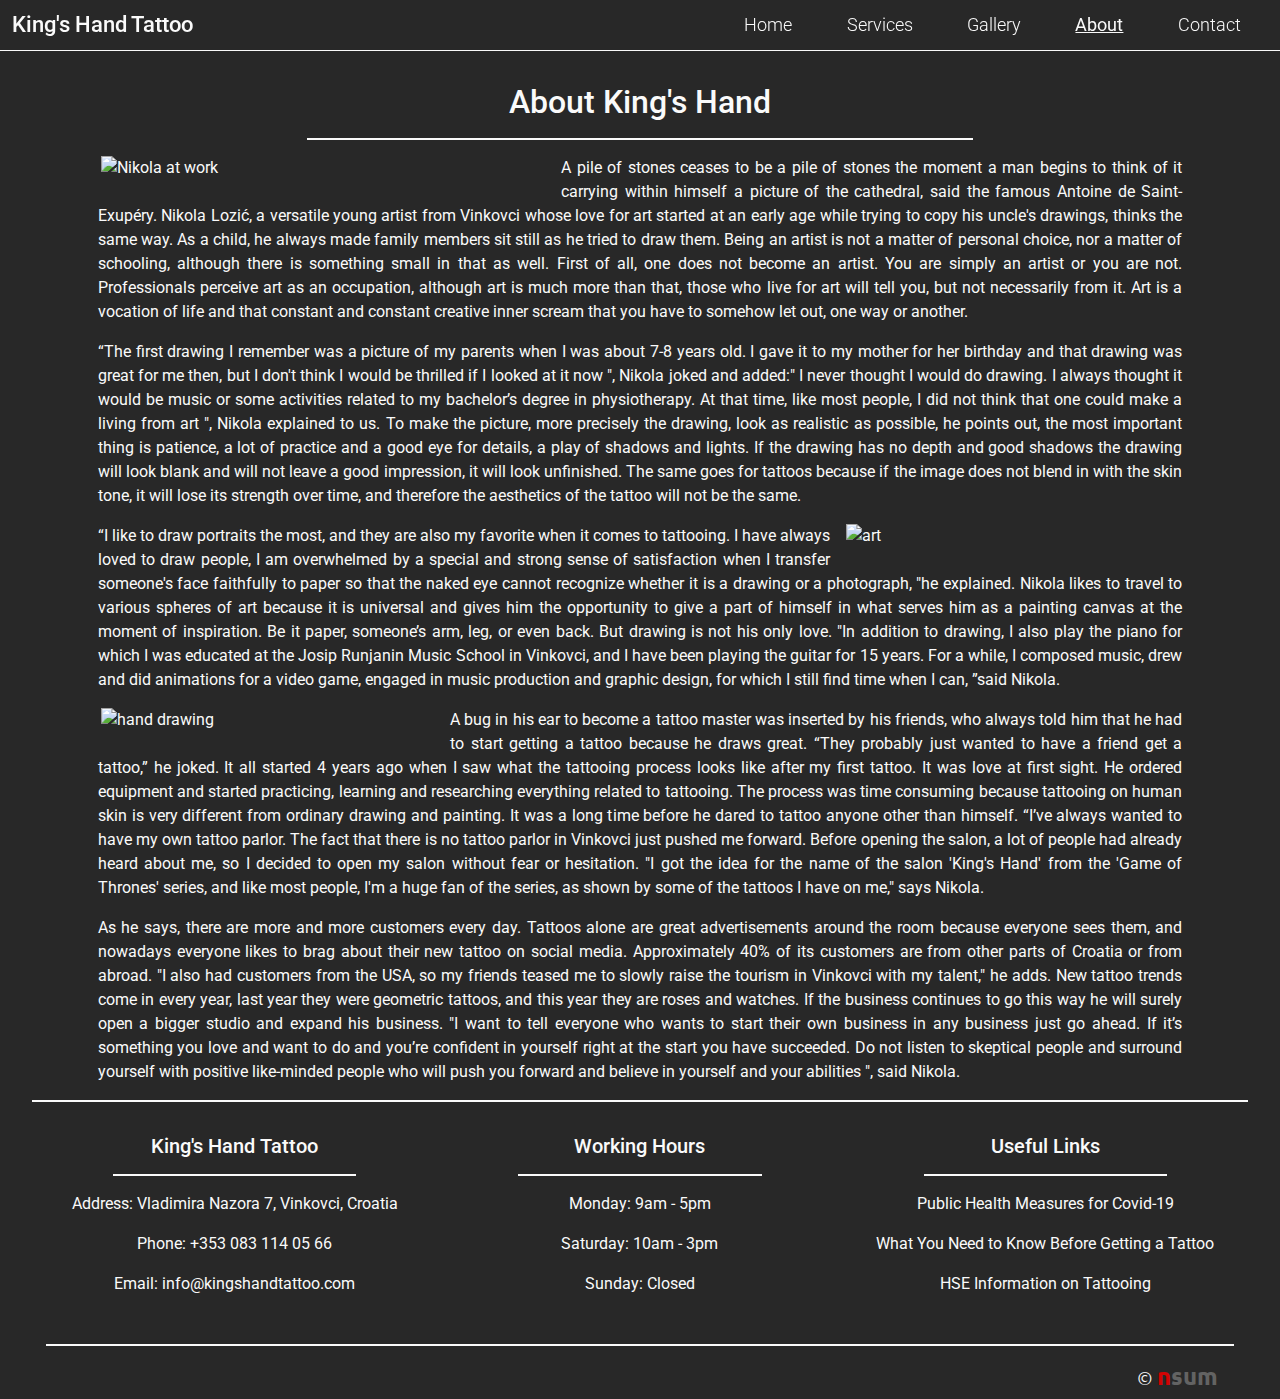
==== about.html @ 8a441d97 "Add footer and style gallery.html and about.html" ====
<!DOCTYPE html>
<html lang="en-US">
<head>
    <meta charset="UTF-8">
    <meta name="viewport" content="width=device-width, initial-scale=1.0">
    <link rel="stylesheet" href="https://use.fontawesome.com/releases/v5.15.1/css/all.css" integrity="sha384-vp86vTRFVJgpjF9jiIGPEEqYqlDwgyBgEF109VFjmqGmIY/Y4HV4d3Gp2irVfcrp" crossorigin="anonymous">
    <link rel="stylesheet" href="https://stackpath.bootstrapcdn.com/bootstrap/4.5.2/css/bootstrap.min.css" integrity="sha384-JcKb8q3iqJ61gNV9KGb8thSsNjpSL0n8PARn9HuZOnIxN0hoP+VmmDGMN5t9UJ0Z" crossorigin="anonymous">
    <script src="https://code.jquery.com/jquery-3.5.1.slim.min.js" integrity="sha384-DfXdz2htPH0lsSSs5nCTpuj/zy4C+OGpamoFVy38MVBnE+IbbVYUew+OrCXaRkfj" crossorigin="anonymous"></script>
    <script src="https://cdn.jsdelivr.net/npm/popper.js@1.16.1/dist/umd/popper.min.js" integrity="sha384-9/reFTGAW83EW2RDu2S0VKaIzap3H66lZH81PoYlFhbGU+6BZp6G7niu735Sk7lN" crossorigin="anonymous"></script>
    <script src="https://stackpath.bootstrapcdn.com/bootstrap/4.5.2/js/bootstrap.min.js" integrity="sha384-B4gt1jrGC7Jh4AgTPSdUtOBvfO8shuf57BaghqFfPlYxofvL8/KUEfYiJOMMV+rV" crossorigin="anonymous"></script>
    <link rel="stylesheet" href="assets/css/style.css" type="text/css">
    <title>King's Hand Tattoo Salon</title>
</head>
<body>
    <nav class="navbar navbar-expand-md navbar-dark bg-dark sticky-top">
        <a href="index.html" class="navbar-brand">King's Hand Tattoo</a>
        <button class="navbar-toggler ml-auto" type="button" data-toggle="collapse" data-target="#navdrop">
            <span class="navbar-toggler-icon"></span>
        </button>
        <div class="collapse navbar-collapse" id="navdrop">
            <ul class="navbar-nav ml-auto">
                <li class="nav-item">
                    <a href="index.html" class="nav-link">Home</a>
                </li>
                <li class="nav-item">
                    <a href="#" class="nav-link">Services</a>
                </li>
                <li class="nav-item">
                    <a href="gallery.html" class="nav-link">Gallery</a>
                </li>
                <li class="nav-item active">
                    <a href="about.html" class="nav-link">About</a>
                </li>
                <li class="nav-item">
                    <a href="#" class="nav-link">Contact</a>
                </li>
            </ul>
        </div>
    </nav>
    <!--Article-->
    <div class="container container-grey">
        <h2 class="headings text-center">About King's Hand</h2>
        <hr class="hr-short">
        <article>
                <img src="assets/images/img-article.jpg" class="img-fluid float-left" width="40%" alt="Nikola at work">
                <p>A pile of stones ceases to be a pile of stones the moment a man begins to think of it carrying within himself a picture of the cathedral, said the famous Antoine de Saint-Exupéry. 
                Nikola Lozić, a versatile young artist from Vinkovci whose love for art started at an early age while trying to copy his uncle's drawings, thinks the same way. 
                As a child, he always made family members sit still as he tried to draw them. Being an artist is not a matter of personal choice, nor a matter of schooling, although there is something small in that as well. 
                First of all, one does not become an artist. You are simply an artist or you are not. Professionals perceive art as an occupation, although art is much more than that, those who live for art will tell you, but not necessarily from it. 
                Art is a vocation of life and that constant and constant creative inner scream that you have to somehow let out, one way or another.</p>
                <p>“The first drawing I remember was a picture of my parents when I was about 7-8 years old. 
                I gave it to my mother for her birthday and that drawing was great for me then, but I don't think I would be thrilled if I looked at it now ", Nikola joked and added:" I never thought I would do drawing. 
                I always thought it would be music or some activities related to my bachelor’s degree in physiotherapy. At that time, like most people, I did not think that one could make a living from art ", Nikola explained to us. 
                To make the picture, more precisely the drawing, look as realistic as possible, he points out, the most important thing is patience, a lot of practice and a good eye for details, a play of shadows and lights. 
                If the drawing has no depth and good shadows the drawing will look blank and will not leave a good impression, it will look unfinished. 
                The same goes for tattoos because if the image does not blend in with the skin tone, it will lose its strength over time, and therefore the aesthetics of the tattoo will not be the same.</p>
                <img src="assets/images/art.jpg" class="img-fluid float-right" width="30%" alt="art">
                <p>“I like to draw portraits the most, and they are also my favorite when it comes to tattooing. I have always loved to draw people, I am overwhelmed by a special and strong sense of satisfaction when I transfer someone's face faithfully to paper so that the naked eye cannot recognize whether it is a drawing or a photograph, "he explained.
                Nikola likes to travel to various spheres of art because it is universal and gives him the opportunity to give a part of himself in what serves him as a painting canvas at the moment of inspiration. Be it paper, someone’s arm, leg, or even back. But drawing is not his only love.
                "In addition to drawing, I also play the piano for which I was educated at the Josip Runjanin Music School in Vinkovci, and I have been playing the guitar for 15 years. For a while, I composed music, drew and did animations for a video game, engaged in music production and graphic design, for which I still find time when I can, ”said Nikola.</p>
                <img src="assets/images/jason.jpg" class="img-fluid float-left" width="30%" alt="hand drawing">
                <p>A bug in his ear to become a tattoo master was inserted by his friends, who always told him that he had to start getting a tattoo because he draws great. “They probably just wanted to have a friend get a tattoo,” he joked.
                It all started 4 years ago when I saw what the tattooing process looks like after my first tattoo. It was love at first sight. He ordered equipment and started practicing, learning and researching everything related to tattooing. The process was time consuming because tattooing on human skin is very different from ordinary drawing and painting. It was a long time before he dared to tattoo anyone other than himself.
                “I’ve always wanted to have my own tattoo parlor. The fact that there is no tattoo parlor in Vinkovci just pushed me forward. Before opening the salon, a lot of people had already heard about me, so I decided to open my salon without fear or hesitation. "I got the idea for the name of the salon 'King's Hand' from the 'Game of Thrones' series, and like most people, I'm a huge fan of the series, as shown by some of the tattoos I have on me," says Nikola.</p>
                <p>As he says, there are more and more customers every day. Tattoos alone are great advertisements around the room because everyone sees them, and nowadays everyone likes to brag about their new tattoo on social media. Approximately 40% of its customers are from other parts of Croatia or from abroad. "I also had customers from the USA, so my friends teased me to slowly raise the tourism in Vinkovci with my talent," he adds.
                New tattoo trends come in every year, last year they were geometric tattoos, and this year they are roses and watches. If the business continues to go this way he will surely open a bigger studio and expand his business.
                "I want to tell everyone who wants to start their own business in any business just go ahead. If it’s something you love and want to do and you’re confident in yourself right at the start you have succeeded. Do not listen to skeptical people and surround yourself with positive like-minded people who will push you forward and believe in yourself and your abilities ", said Nikola.
                </p>
        </article>
    </div>
    <!--Footer-->
    <footer>
        <hr class="hr-divider">
        <div class="container-fluid container-grey">
            <div class="row no-gutters">
                <div class="col-md-4 text-center">
                    <h5>King's Hand Tattoo</h5>
                    <hr class="hr-short">
                    <p><i class="fas fa-map-marker-alt"></i>  Address: Vladimira Nazora 7, Vinkovci, Croatia</p>
                    <p><i class="fas fa-phone-alt"></i>  Phone: +353 083 114 05 66</p>
                    <p><i class="fas fa-envelope"></i>  Email: info@kingshandtattoo.com</p>
                </div>
                <div class="col-md-4 text-center">
                    <h5>Working Hours</h5>
                    <hr class="hr-short">
                    <p>Monday: 9am - 5pm</p>
                    <p>Saturday: 10am - 3pm</p>
                    <p>Sunday: Closed</p>
                </div>
                <div class="col-md-4 text-center links">
                    <h5>Useful Links</h5>
                    <hr class="hr-short">
                    <p><a href="https://www.citizensinformation.ie/en/health/covid19/public_health_measures_for_covid19.html" target="_blank">Public Health Measures for Covid-19</a></p>
                    <p><a href="https://www.healthline.com/health/getting-a-tattoo-guide-what-to-expect" target="_blank">What You Need to Know Before Getting a Tattoo</a></p>
                    <p><a href="https://www.hse.ie/eng/services/list/1/environ/tattooing-and-body-piercing.html" target="_blank">HSE Information on Tattooing</a></p>
                </div>
            </div>
            <div class="col-12 text-center">
                <hr class="hr-divider">
                <div class="col-12">
                    <a href="https://www.facebook.com/" target="_blank"><i class="fab fa-facebook-f social-footer"></i></a>
                    <a href="https://www.youtube.com/" target="_blank"><i class="fab fa-youtube social-footer"></i></a>
                    <a href="https://twitter.com/?lang=en" target="_blank"><i class="fab fa-twitter social-footer"></i></a>
                    <a href="https://www.instagram.com/kings_hand_tattoo/?hl=en" target="_blank"><i class="fab fa-instagram social-footer"></i></a>
                    <h4 class="float-right" id="nsum" style="font-weight:700; font-family:Ubuntu"><span style="font-weight:100; font-size:80%">&copy; </span><span style="color:#d30303">n</span><span style="color:#636363;">sum</span></h4>
                </div>
            </div>
        </div>
    </footer>
    <!--/Footer-->
</body>
</html>
---- assets/css/style.css ----
@import url('https://fonts.googleapis.com/css2?family=Roboto:wght@100;300;400;500;700&family=Ubuntu:wght@300;400;500;700&display=swap');
/* General Rules */
body {
    height: 100%;
    width: 100%;
    font-family: "Roboto", sans-serif;
    color: #fafafa;
    background-color: #282828;
}
.container-fluid {
    padding: 0;
}
hr.hr-divider {
    border-top: 2px solid #fafafa;
    width: 95%;
    margin-top: 1rem;
    margin-bottom: 1rem;
}
.row {
    padding: 2rem;
}
/*-----------------Colors-------------*/
.navbar-brand,.nav-link {
    color: inherit !important;
}
.container-grey {
    background-color: inherit;
    color: #fafafa;
}
.navbar-dark {
    background-color: rgba(40, 40, 40, 0.9) !important;
}
/*-----------------Navigation-------------*/
.navbar {
    padding: 4px 12px 4px 12px;
}
.navbar {
    border-bottom: 1px solid #fafafa;
}
.navbar-brand {
    padding: 0;
    font-size: 1.4rem;
    font-weight: 500;
}
.nav-item {
    padding: 0 1.2rem;
    font-size: 1.1rem;
    font-weight: 300;
}
.nav-item a:hover {
    text-decoration: underline;
    color: inherit !important;
}
.active a {
    font-weight: 400;
    text-decoration: underline;
}
/*-----------------Hero Image-------------*/
/*Inspiration for hero image zoom effect was Code Institute's "Love Running" walkthrough project,
and altered accordingly to fit this project*/
#hero-image-outer {
    width: 100%;
    height: 450px;
    overflow: hidden;
    position: relative;
}
#hero-image {
    height: 450px;
    width: 100%;
    background: url("/assets/images/hero-image.png") no-repeat center center;
    animation-name: hero-zoom;
    animation-duration: 4.5s;
    animation-fill-mode: forwards;
}
@keyframes hero-zoom {
    from    {
        transform: scale(1.3);
    }
    to  {
        transform: scale(1.1);
    }
}
#hero-social i{
    color: #e1306c;
    font-size: 1.6rem;
    top: 20px;
    right: 20px;
    position: absolute;
}
#hero-buttons {
    right: 50%;
    transform: translateX(50%);
    bottom: 10%;
    position: absolute;
}
#hero-buttons .btn {
    margin: 0.5rem 2rem;
    padding: 0.2rem 1.4rem;
}
/*-----------------Alert Section-------------*/
.alert-container .row {
    margin: 0;
}
.alert-container {
    width: 95%;
}
.alert-btn a {
    position: relative;
    float: right;
}
.alert {
    margin-bottom: 0;
    background-color: #fafafa !important;
}
/*-----------------Image Slider-------------*/
.headings {
    padding-top: 2rem;
    padding-bottom: 0;
}
.carousel-inner .row {
    max-width: 80%;
    margin-left: auto;
    margin-right: auto;
}
.carousel-item .col-md-4 {
    padding: 0 2rem;
}
/*-----------------Article-------------*/
.article-row p {
    padding-right: 1rem;
}
/*-----------------Social-------------*/
.social-icons {
    font-size: 3rem;
}
.social-icons i {
    color: #fafafa;
}
.fa-facebook-f:hover {
    color: #3b5998;
}
.fa-youtube:hover {
    color: #c4302b;
}
.fa-twitter:hover {
    color: #00acee;
}
.fa-instagram:hover {
    color: #e1306c;
}
/* Footer */
.hr-short {
    border-top: 2px solid #fafafa;
    width: 60%;
    margin-top: 1rem;
    margin-bottom: 1rem;
}
#nsum {
    padding-right: 2rem;
}
.links a {
    color: #fafafa;
}
.links a:hover {
    color: #fa991a;
    text-decoration: none;
}
.social-footer {
    text-align: justify;
    padding-left: 4rem;
    padding-right: 4rem;
    font-size: 1.4rem;
}
.social-footer:hover {
    color: #fafafa;
}
.fa-facebook-f {
    color: #3b5998;
}
.fa-youtube {
    color: #c4302b;
}
.fa-twitter {
    color: #00acee;
}
.fa-instagram {
    color: #e1306c;
}
footer .row {
    padding: 1rem 2rem;
}
/*Gallery*/
.video-container {
    padding-bottom: 3rem;
    padding-top: 1rem;
}
/*About*/
article img {
    margin: 0 1rem 1rem 1rem;
}
article p {
    text-align: justify;
    padding-left: 0.8rem;
    padding-right: 0.8rem;
}
/* Media Queries */
/*Extra small (xs) devices (portrait phones, less than 576px)*/
@media (max-width: 575px) {
    #hero-buttons .btn {
        margin: 0.5rem 2rem;
    }
    #hero-social {
        display: none;
    }
    .alert-container {
    width: 100%;
    }
    .social-row {
        padding: 0;
    }
    .review-slide {
        display: none;
    }
}
/*Small (sm) devices (landscape phones, 576px and up)*/
@media (max-width: 767px) {
    #hero-buttons .btn {
        margin: 0.5rem 1rem;
    }
    .social-icons {
    font-size: 2rem;
    padding: 0.3rem 1rem;
    }
    .article-row img {
        padding-top: 1rem;
    }
}
/*Medium (md) devices (tablets, 768px and up)*/
@media (max-width: 991px) {

}
/*Large (lg) devices (desktops, 992px and up)*/
@media (max-width: 1199px) {

}
/*Extra (xl) large devices (large desktops, 1200px and up)*/
@media (min-width: 1200px) {

}
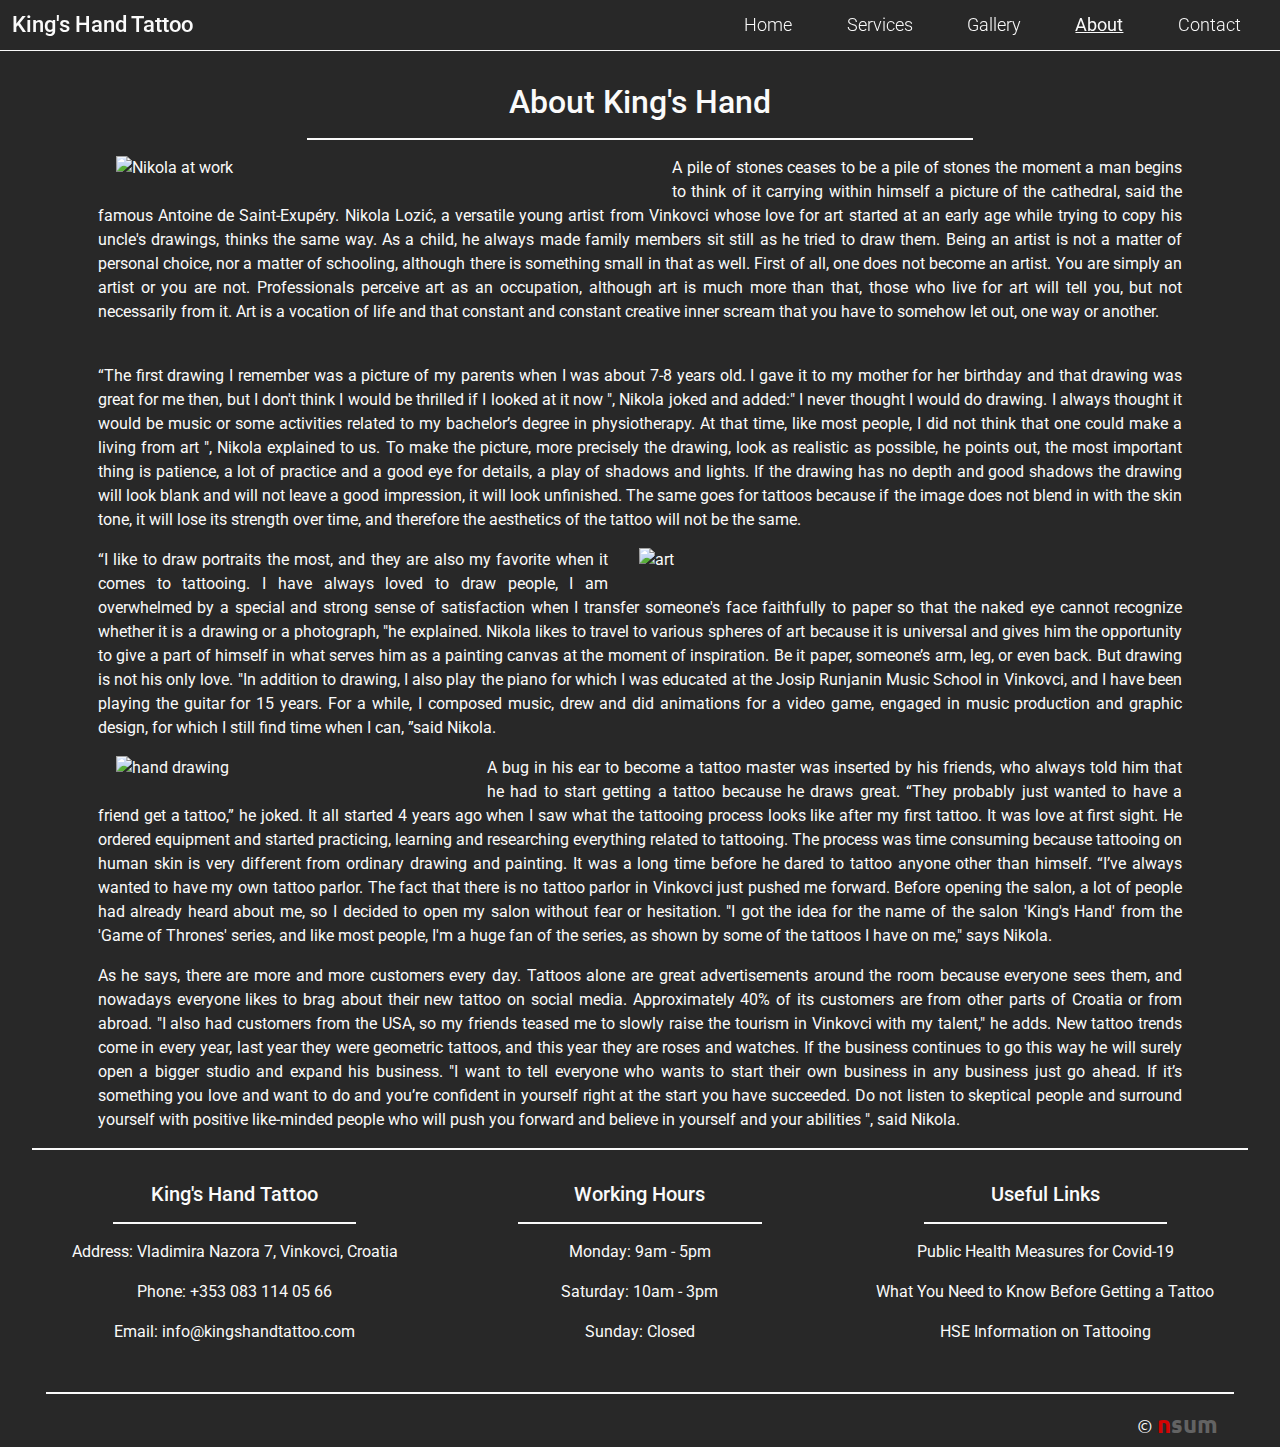
==== commit e9a6dd30: "Style about.html" ====
--- a/about.html
+++ b/about.html
@@ -42,23 +42,24 @@
         <h2 class="headings text-center">About King's Hand</h2>
         <hr class="hr-short">
         <article>
-                <img src="assets/images/img-article.jpg" class="img-fluid float-left" width="40%" alt="Nikola at work">
+                <img src="assets/images/img-article.jpg" class="img-fluid float-left col-sm-12 col-md-6" width="50%" alt="Nikola at work">
                 <p>A pile of stones ceases to be a pile of stones the moment a man begins to think of it carrying within himself a picture of the cathedral, said the famous Antoine de Saint-Exupéry. 
                 Nikola Lozić, a versatile young artist from Vinkovci whose love for art started at an early age while trying to copy his uncle's drawings, thinks the same way. 
                 As a child, he always made family members sit still as he tried to draw them. Being an artist is not a matter of personal choice, nor a matter of schooling, although there is something small in that as well. 
                 First of all, one does not become an artist. You are simply an artist or you are not. Professionals perceive art as an occupation, although art is much more than that, those who live for art will tell you, but not necessarily from it. 
                 Art is a vocation of life and that constant and constant creative inner scream that you have to somehow let out, one way or another.</p>
+                <br>
                 <p>“The first drawing I remember was a picture of my parents when I was about 7-8 years old. 
                 I gave it to my mother for her birthday and that drawing was great for me then, but I don't think I would be thrilled if I looked at it now ", Nikola joked and added:" I never thought I would do drawing. 
                 I always thought it would be music or some activities related to my bachelor’s degree in physiotherapy. At that time, like most people, I did not think that one could make a living from art ", Nikola explained to us. 
                 To make the picture, more precisely the drawing, look as realistic as possible, he points out, the most important thing is patience, a lot of practice and a good eye for details, a play of shadows and lights. 
                 If the drawing has no depth and good shadows the drawing will look blank and will not leave a good impression, it will look unfinished. 
                 The same goes for tattoos because if the image does not blend in with the skin tone, it will lose its strength over time, and therefore the aesthetics of the tattoo will not be the same.</p>
-                <img src="assets/images/art.jpg" class="img-fluid float-right" width="30%" alt="art">
+                <img src="assets/images/art.jpg" class="img-fluid float-right col-sm-12 col-md-6" width="45%" alt="art">
                 <p>“I like to draw portraits the most, and they are also my favorite when it comes to tattooing. I have always loved to draw people, I am overwhelmed by a special and strong sense of satisfaction when I transfer someone's face faithfully to paper so that the naked eye cannot recognize whether it is a drawing or a photograph, "he explained.
                 Nikola likes to travel to various spheres of art because it is universal and gives him the opportunity to give a part of himself in what serves him as a painting canvas at the moment of inspiration. Be it paper, someone’s arm, leg, or even back. But drawing is not his only love.
                 "In addition to drawing, I also play the piano for which I was educated at the Josip Runjanin Music School in Vinkovci, and I have been playing the guitar for 15 years. For a while, I composed music, drew and did animations for a video game, engaged in music production and graphic design, for which I still find time when I can, ”said Nikola.</p>
-                <img src="assets/images/jason.jpg" class="img-fluid float-left" width="30%" alt="hand drawing">
+                <img src="assets/images/jason.jpg" class="img-fluid float-left col-sm-12 col-md-6 col-lg-4" width="30%" alt="hand drawing">
                 <p>A bug in his ear to become a tattoo master was inserted by his friends, who always told him that he had to start getting a tattoo because he draws great. “They probably just wanted to have a friend get a tattoo,” he joked.
                 It all started 4 years ago when I saw what the tattooing process looks like after my first tattoo. It was love at first sight. He ordered equipment and started practicing, learning and researching everything related to tattooing. The process was time consuming because tattooing on human skin is very different from ordinary drawing and painting. It was a long time before he dared to tattoo anyone other than himself.
                 “I’ve always wanted to have my own tattoo parlor. The fact that there is no tattoo parlor in Vinkovci just pushed me forward. Before opening the salon, a lot of people had already heard about me, so I decided to open my salon without fear or hesitation. "I got the idea for the name of the salon 'King's Hand' from the 'Game of Thrones' series, and like most people, I'm a huge fan of the series, as shown by some of the tattoos I have on me," says Nikola.</p>
--- a/assets/css/style.css
+++ b/assets/css/style.css
@@ -30,6 +30,23 @@
 .navbar-dark {
     background-color: rgba(40, 40, 40, 0.9) !important;
 }
+.btn-primary {
+    color: #282828 !important;
+    background-color: #fafafa !important;
+    border: 1px solid #fafafa !important;
+}
+.btn-primary:hover {
+    color: #fafafa !important;
+    background-color: #282828 !important;
+    border: 1px solid #fafafa !important;
+}
+.links a {
+    color: #fafafa;
+}
+.links a:hover {
+    color: #8506fc;
+    text-decoration: none;
+}
 /*-----------------Navigation-------------*/
 .navbar {
     padding: 4px 12px 4px 12px;
@@ -54,6 +71,10 @@
 .active a {
     font-weight: 400;
     text-decoration: underline;
+}
+#contact-outline {
+    border: 1px solid #fafafa;
+    border-radius: 5px;
 }
 /*-----------------Hero Image-------------*/
 /*Inspiration for hero image zoom effect was Code Institute's "Love Running" walkthrough project,
@@ -111,20 +132,30 @@
 .alert {
     margin-bottom: 0;
     background-color: #fafafa !important;
-}
-/*-----------------Image Slider-------------*/
+    padding: 1rem;
+}
+/*-----------------Carousels-------------*/
 .headings {
     padding-top: 2rem;
     padding-bottom: 0;
 }
-.carousel-inner .row {
+.carousel-inner .gallery-row {
     max-width: 80%;
     margin-left: auto;
     margin-right: auto;
 }
+.carousel-inner .reviews-row {
+    max-width: 60%;
+    margin-left: auto;
+    margin-right: auto;
+}
 .carousel-item .col-md-4 {
     padding: 0 2rem;
 }
+.carousel-control-next, .carousel-control-prev {
+        display: none;
+    }
+
 /*-----------------Article-------------*/
 .article-row p {
     padding-right: 1rem;
@@ -155,20 +186,18 @@
     margin-top: 1rem;
     margin-bottom: 1rem;
 }
+#hr-footer-bottom {
+    border-top: 2px solid #fafafa;
+    width: 95%;
+    margin-top: 1rem;
+    margin-bottom: 0;
+}
 #nsum {
     padding-right: 2rem;
 }
-.links a {
-    color: #fafafa;
-}
-.links a:hover {
-    color: #fa991a;
-    text-decoration: none;
-}
+
 .social-footer {
     text-align: justify;
-    padding-left: 4rem;
-    padding-right: 4rem;
     font-size: 1.4rem;
 }
 .social-footer:hover {
@@ -194,6 +223,9 @@
     padding-bottom: 3rem;
     padding-top: 1rem;
 }
+.gallery-jumps {
+    padding: 0 1rem;
+}
 /*About*/
 article img {
     margin: 0 1rem 1rem 1rem;
@@ -203,17 +235,42 @@
     padding-left: 0.8rem;
     padding-right: 0.8rem;
 }
+/*Contact Page*/
+.contact-form {
+    color: #fafafa;
+    border: 3px solid #fafafa;
+    border-radius: 0.5rem;
+    margin: 4rem;
+    padding: 1rem;
+}
+.radio {
+    padding: 2rem 0rem 2rem 3rem;
+}
+.form-row {
+    padding-top: 0;
+    padding-bottom: 0;
+}
+.form-padding {
+    padding: 1rem 2rem;
+}
+#submit-button {
+    padding-top: 1rem;
+}
+
 /* Media Queries */
 /*Extra small (xs) devices (portrait phones, less than 576px)*/
 @media (max-width: 575px) {
-    #hero-buttons .btn {
-        margin: 0.5rem 2rem;
+    .contact-form {
+        margin: 2rem;
+    }
+    .radio {
+    padding: 0;
     }
     #hero-social {
         display: none;
     }
     .alert-container {
-    width: 100%;
+    width: 95%;
     }
     .social-row {
         padding: 0;
@@ -221,11 +278,23 @@
     .review-slide {
         display: none;
     }
+    .hr-short {
+        border-top: 2px solid #fafafa;
+        width: 70%;
+        margin-top: 0.5rem;
+        margin-bottom: 0.5rem;
+    }
+    footer h5 {
+        padding-top: 0.5rem;
+    }
 }
 /*Small (sm) devices (landscape phones, 576px and up)*/
 @media (max-width: 767px) {
+    #contact-outline {
+        border: none;
+    }
     #hero-buttons .btn {
-        margin: 0.5rem 1rem;
+        margin: 1rem 1rem;
     }
     .social-icons {
     font-size: 2rem;
@@ -234,11 +303,37 @@
     .article-row img {
         padding-top: 1rem;
     }
+        /* Hero image for smaller displays */
+    #hero-image-outer {
+        width: 100%;
+        height: 300px;
+        overflow: hidden;
+        position: relative;
+    }
+    #hero-image {
+        height: 300px;
+        width: 100%;
+        background: url("/assets/images/hero-image-sm.png") no-repeat center center;
+        animation-name: hero-zoom;
+        animation-duration: 4.5s;
+        animation-fill-mode: forwards;
+    }
+    @keyframes hero-zoom {
+        from    {
+            transform: scale(1.3);
+        }
+        to  {
+            transform: scale(1.0);
+        }
+    }
+    /* /Hero image */
+    
 }
 /*Medium (md) devices (tablets, 768px and up)*/
 @media (max-width: 991px) {
-
-}
+    
+}
+
 /*Large (lg) devices (desktops, 992px and up)*/
 @media (max-width: 1199px) {
 
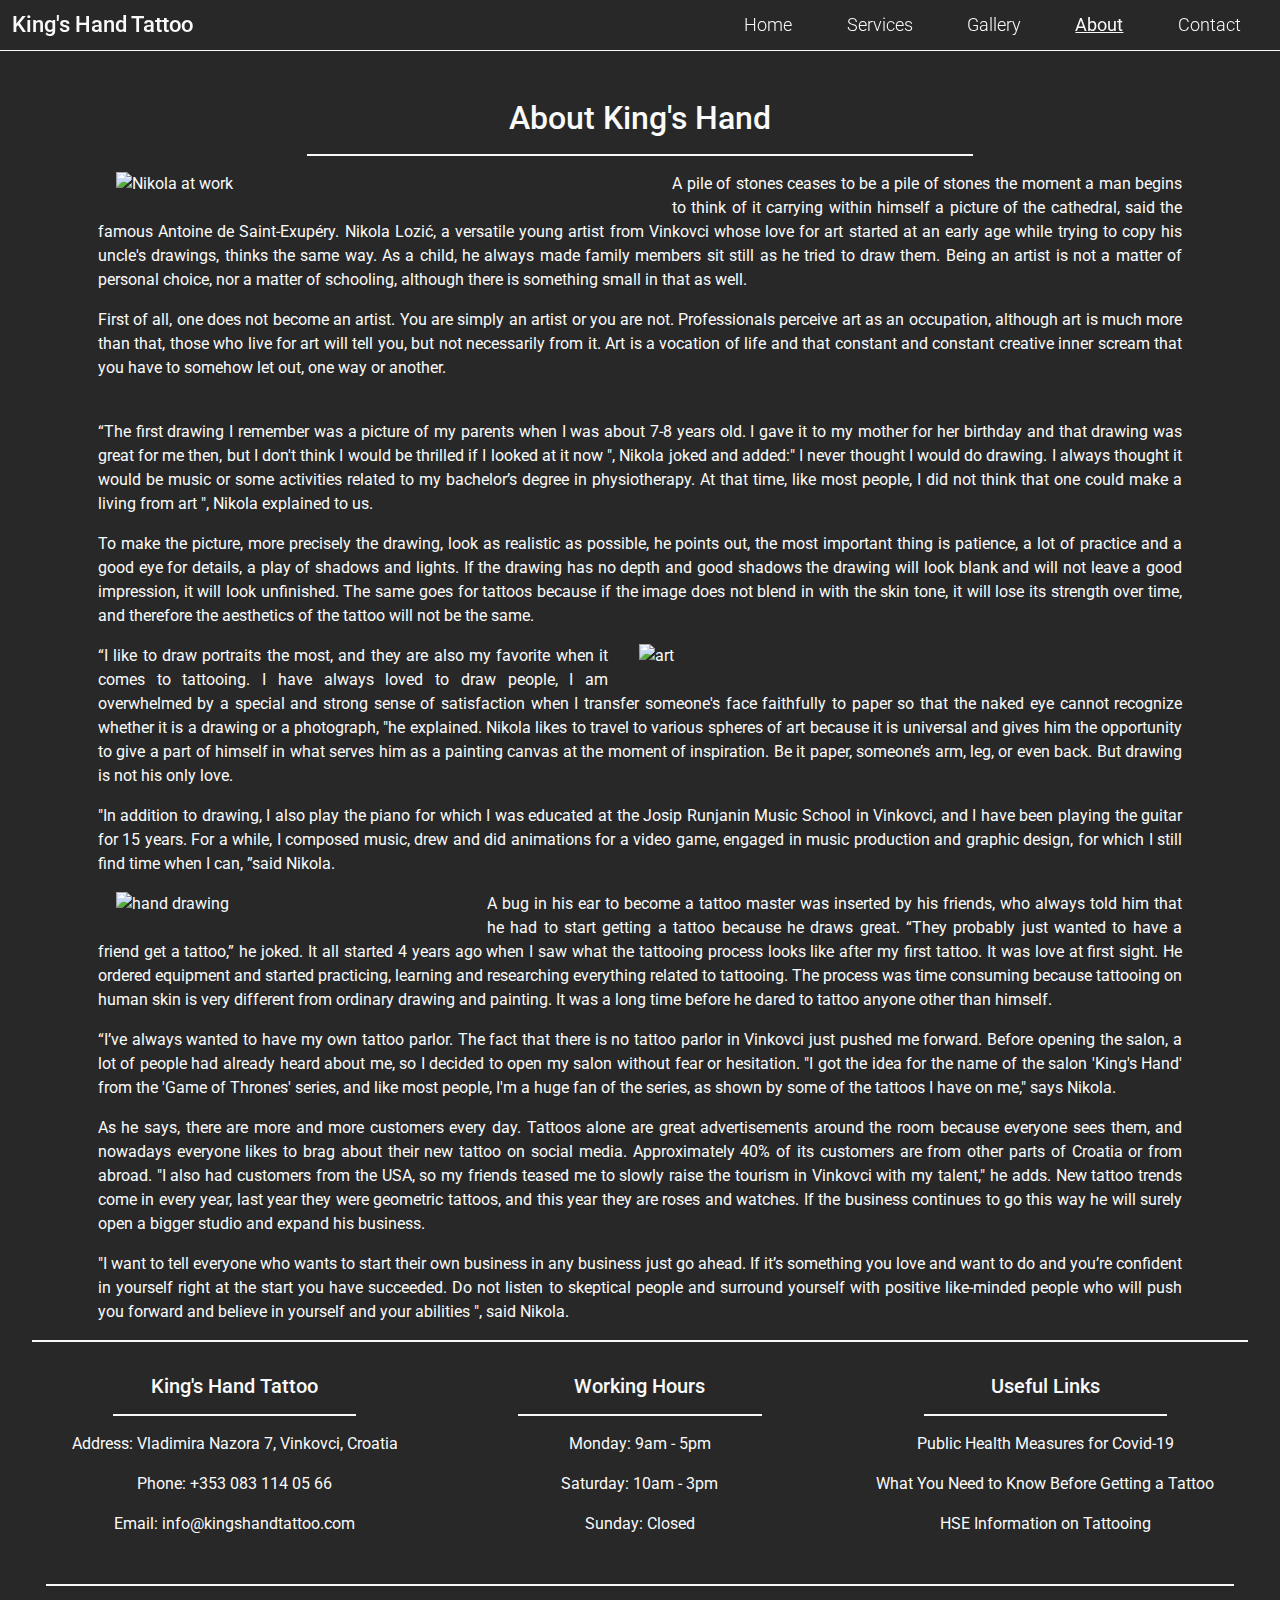
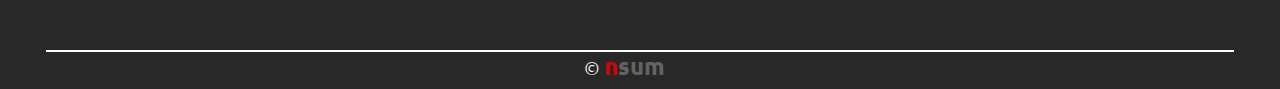
==== commit 0b428b4e: "Move script tags from head to bottom of body element on all pages" ====
--- a/about.html
+++ b/about.html
@@ -5,9 +5,6 @@
     <meta name="viewport" content="width=device-width, initial-scale=1.0">
     <link rel="stylesheet" href="https://use.fontawesome.com/releases/v5.15.1/css/all.css" integrity="sha384-vp86vTRFVJgpjF9jiIGPEEqYqlDwgyBgEF109VFjmqGmIY/Y4HV4d3Gp2irVfcrp" crossorigin="anonymous">
     <link rel="stylesheet" href="https://stackpath.bootstrapcdn.com/bootstrap/4.5.2/css/bootstrap.min.css" integrity="sha384-JcKb8q3iqJ61gNV9KGb8thSsNjpSL0n8PARn9HuZOnIxN0hoP+VmmDGMN5t9UJ0Z" crossorigin="anonymous">
-    <script src="https://code.jquery.com/jquery-3.5.1.slim.min.js" integrity="sha384-DfXdz2htPH0lsSSs5nCTpuj/zy4C+OGpamoFVy38MVBnE+IbbVYUew+OrCXaRkfj" crossorigin="anonymous"></script>
-    <script src="https://cdn.jsdelivr.net/npm/popper.js@1.16.1/dist/umd/popper.min.js" integrity="sha384-9/reFTGAW83EW2RDu2S0VKaIzap3H66lZH81PoYlFhbGU+6BZp6G7niu735Sk7lN" crossorigin="anonymous"></script>
-    <script src="https://stackpath.bootstrapcdn.com/bootstrap/4.5.2/js/bootstrap.min.js" integrity="sha384-B4gt1jrGC7Jh4AgTPSdUtOBvfO8shuf57BaghqFfPlYxofvL8/KUEfYiJOMMV+rV" crossorigin="anonymous"></script>
     <link rel="stylesheet" href="assets/css/style.css" type="text/css">
     <title>King's Hand Tattoo Salon</title>
 </head>
@@ -45,27 +42,27 @@
                 <img src="assets/images/img-article.jpg" class="img-fluid float-left col-sm-12 col-md-6" width="50%" alt="Nikola at work">
                 <p>A pile of stones ceases to be a pile of stones the moment a man begins to think of it carrying within himself a picture of the cathedral, said the famous Antoine de Saint-Exupéry. 
                 Nikola Lozić, a versatile young artist from Vinkovci whose love for art started at an early age while trying to copy his uncle's drawings, thinks the same way. 
-                As a child, he always made family members sit still as he tried to draw them. Being an artist is not a matter of personal choice, nor a matter of schooling, although there is something small in that as well. 
-                First of all, one does not become an artist. You are simply an artist or you are not. Professionals perceive art as an occupation, although art is much more than that, those who live for art will tell you, but not necessarily from it. 
+                As a child, he always made family members sit still as he tried to draw them. Being an artist is not a matter of personal choice, nor a matter of schooling, although there is something small in that as well.</p>
+                <p>First of all, one does not become an artist. You are simply an artist or you are not. Professionals perceive art as an occupation, although art is much more than that, those who live for art will tell you, but not necessarily from it. 
                 Art is a vocation of life and that constant and constant creative inner scream that you have to somehow let out, one way or another.</p>
                 <br>
                 <p>“The first drawing I remember was a picture of my parents when I was about 7-8 years old. 
                 I gave it to my mother for her birthday and that drawing was great for me then, but I don't think I would be thrilled if I looked at it now ", Nikola joked and added:" I never thought I would do drawing. 
-                I always thought it would be music or some activities related to my bachelor’s degree in physiotherapy. At that time, like most people, I did not think that one could make a living from art ", Nikola explained to us. 
-                To make the picture, more precisely the drawing, look as realistic as possible, he points out, the most important thing is patience, a lot of practice and a good eye for details, a play of shadows and lights. 
+                I always thought it would be music or some activities related to my bachelor’s degree in physiotherapy. At that time, like most people, I did not think that one could make a living from art ", Nikola explained to us.</p>
+                <p>To make the picture, more precisely the drawing, look as realistic as possible, he points out, the most important thing is patience, a lot of practice and a good eye for details, a play of shadows and lights. 
                 If the drawing has no depth and good shadows the drawing will look blank and will not leave a good impression, it will look unfinished. 
                 The same goes for tattoos because if the image does not blend in with the skin tone, it will lose its strength over time, and therefore the aesthetics of the tattoo will not be the same.</p>
                 <img src="assets/images/art.jpg" class="img-fluid float-right col-sm-12 col-md-6" width="45%" alt="art">
                 <p>“I like to draw portraits the most, and they are also my favorite when it comes to tattooing. I have always loved to draw people, I am overwhelmed by a special and strong sense of satisfaction when I transfer someone's face faithfully to paper so that the naked eye cannot recognize whether it is a drawing or a photograph, "he explained.
-                Nikola likes to travel to various spheres of art because it is universal and gives him the opportunity to give a part of himself in what serves him as a painting canvas at the moment of inspiration. Be it paper, someone’s arm, leg, or even back. But drawing is not his only love.
-                "In addition to drawing, I also play the piano for which I was educated at the Josip Runjanin Music School in Vinkovci, and I have been playing the guitar for 15 years. For a while, I composed music, drew and did animations for a video game, engaged in music production and graphic design, for which I still find time when I can, ”said Nikola.</p>
-                <img src="assets/images/jason.jpg" class="img-fluid float-left col-sm-12 col-md-6 col-lg-4" width="30%" alt="hand drawing">
+                Nikola likes to travel to various spheres of art because it is universal and gives him the opportunity to give a part of himself in what serves him as a painting canvas at the moment of inspiration. Be it paper, someone’s arm, leg, or even back. But drawing is not his only love.</p>
+                <p>"In addition to drawing, I also play the piano for which I was educated at the Josip Runjanin Music School in Vinkovci, and I have been playing the guitar for 15 years. For a while, I composed music, drew and did animations for a video game, engaged in music production and graphic design, for which I still find time when I can, ”said Nikola.</p>
+                <img src="assets/images/jason.jpg" id="image-hidden-md" class="img-fluid float-left col-sm-12 col-md-6 col-lg-4" width="30%" alt="hand drawing">
                 <p>A bug in his ear to become a tattoo master was inserted by his friends, who always told him that he had to start getting a tattoo because he draws great. “They probably just wanted to have a friend get a tattoo,” he joked.
-                It all started 4 years ago when I saw what the tattooing process looks like after my first tattoo. It was love at first sight. He ordered equipment and started practicing, learning and researching everything related to tattooing. The process was time consuming because tattooing on human skin is very different from ordinary drawing and painting. It was a long time before he dared to tattoo anyone other than himself.
-                “I’ve always wanted to have my own tattoo parlor. The fact that there is no tattoo parlor in Vinkovci just pushed me forward. Before opening the salon, a lot of people had already heard about me, so I decided to open my salon without fear or hesitation. "I got the idea for the name of the salon 'King's Hand' from the 'Game of Thrones' series, and like most people, I'm a huge fan of the series, as shown by some of the tattoos I have on me," says Nikola.</p>
+                It all started 4 years ago when I saw what the tattooing process looks like after my first tattoo. It was love at first sight. He ordered equipment and started practicing, learning and researching everything related to tattooing. The process was time consuming because tattooing on human skin is very different from ordinary drawing and painting. It was a long time before he dared to tattoo anyone other than himself.</p>
+                <p>“I’ve always wanted to have my own tattoo parlor. The fact that there is no tattoo parlor in Vinkovci just pushed me forward. Before opening the salon, a lot of people had already heard about me, so I decided to open my salon without fear or hesitation. "I got the idea for the name of the salon 'King's Hand' from the 'Game of Thrones' series, and like most people, I'm a huge fan of the series, as shown by some of the tattoos I have on me," says Nikola.</p>
                 <p>As he says, there are more and more customers every day. Tattoos alone are great advertisements around the room because everyone sees them, and nowadays everyone likes to brag about their new tattoo on social media. Approximately 40% of its customers are from other parts of Croatia or from abroad. "I also had customers from the USA, so my friends teased me to slowly raise the tourism in Vinkovci with my talent," he adds.
-                New tattoo trends come in every year, last year they were geometric tattoos, and this year they are roses and watches. If the business continues to go this way he will surely open a bigger studio and expand his business.
-                "I want to tell everyone who wants to start their own business in any business just go ahead. If it’s something you love and want to do and you’re confident in yourself right at the start you have succeeded. Do not listen to skeptical people and surround yourself with positive like-minded people who will push you forward and believe in yourself and your abilities ", said Nikola.
+                New tattoo trends come in every year, last year they were geometric tattoos, and this year they are roses and watches. If the business continues to go this way he will surely open a bigger studio and expand his business.</p>
+                <p>"I want to tell everyone who wants to start their own business in any business just go ahead. If it’s something you love and want to do and you’re confident in yourself right at the start you have succeeded. Do not listen to skeptical people and surround yourself with positive like-minded people who will push you forward and believe in yourself and your abilities ", said Nikola.
                 </p>
         </article>
     </div>
@@ -98,16 +95,28 @@
             </div>
             <div class="col-12 text-center">
                 <hr class="hr-divider">
-                <div class="col-12">
-                    <a href="https://www.facebook.com/" target="_blank"><i class="fab fa-facebook-f social-footer"></i></a>
-                    <a href="https://www.youtube.com/" target="_blank"><i class="fab fa-youtube social-footer"></i></a>
-                    <a href="https://twitter.com/?lang=en" target="_blank"><i class="fab fa-twitter social-footer"></i></a>
-                    <a href="https://www.instagram.com/kings_hand_tattoo/?hl=en" target="_blank"><i class="fab fa-instagram social-footer"></i></a>
-                    <h4 class="float-right" id="nsum" style="font-weight:700; font-family:Ubuntu"><span style="font-weight:100; font-size:80%">&copy; </span><span style="color:#d30303">n</span><span style="color:#636363;">sum</span></h4>
+                <div class="row">
+                    <div class="col-3 text-center">
+                        <a href="https://www.facebook.com/" target="_blank"><i class="fab fa-facebook-f social-footer"></i></a>
+                    </div>
+                    <div class="col-3 text-center">
+                        <a href="https://www.youtube.com/" target="_blank"><i class="fab fa-youtube social-footer"></i></a>
+                    </div>
+                    <div class="col-3 text-center">
+                        <a href="https://twitter.com/?lang=en" target="_blank"><i class="fab fa-twitter social-footer"></i></a>
+                    </div>
+                    <div class="col-3 text-center">
+                        <a href="https://www.instagram.com/kings_hand_tattoo/?hl=en" target="_blank"><i class="fab fa-instagram social-footer"></i></a>
+                    </div>
                 </div>
+                <hr id="hr-footer-bottom">
+                <h4 class="text-center" id="nsum" style="font-weight:700; font-family:Ubuntu"><span style="font-weight:100; font-size:80%">&copy; </span><span style="color:#d30303">n</span><span style="color:#636363;">sum</span></h4>
             </div>
         </div>
     </footer>
     <!--/Footer-->
+    <script src="https://code.jquery.com/jquery-3.5.1.slim.min.js" integrity="sha384-DfXdz2htPH0lsSSs5nCTpuj/zy4C+OGpamoFVy38MVBnE+IbbVYUew+OrCXaRkfj" crossorigin="anonymous"></script>
+    <script src="https://cdn.jsdelivr.net/npm/popper.js@1.16.1/dist/umd/popper.min.js" integrity="sha384-9/reFTGAW83EW2RDu2S0VKaIzap3H66lZH81PoYlFhbGU+6BZp6G7niu735Sk7lN" crossorigin="anonymous"></script>
+    <script src="https://stackpath.bootstrapcdn.com/bootstrap/4.5.2/js/bootstrap.min.js" integrity="sha384-B4gt1jrGC7Jh4AgTPSdUtOBvfO8shuf57BaghqFfPlYxofvL8/KUEfYiJOMMV+rV" crossorigin="anonymous"></script>
 </body>
 </html>--- a/assets/css/style.css
+++ b/assets/css/style.css
@@ -18,6 +18,10 @@
 }
 .row {
     padding: 2rem;
+}
+.headings {
+    padding-top: 3rem;
+    padding-bottom: 0;
 }
 /*-----------------Colors-------------*/
 .navbar-brand,.nav-link {
@@ -120,7 +124,7 @@
 }
 /*-----------------Alert Section-------------*/
 .alert-container .row {
-    margin: 0;
+    margin: 0 0 2rem 0;
 }
 .alert-container {
     width: 95%;
@@ -135,10 +139,7 @@
     padding: 1rem;
 }
 /*-----------------Carousels-------------*/
-.headings {
-    padding-top: 2rem;
-    padding-bottom: 0;
-}
+
 .carousel-inner .gallery-row {
     max-width: 80%;
     margin-left: auto;
@@ -155,7 +156,6 @@
 .carousel-control-next, .carousel-control-prev {
         display: none;
     }
-
 /*-----------------Article-------------*/
 .article-row p {
     padding-right: 1rem;
@@ -179,6 +179,20 @@
 .fa-instagram:hover {
     color: #e1306c;
 }
+/*Services.html*/
+.services-cards .card {
+    background: #282828;
+    border: 1px solid #fafafa;
+    border-radius: 0.5rem;
+}
+.card-padding {
+    padding: 1rem;
+}
+.services-cards {
+    margin: 0;
+    padding: 1rem;
+}
+
 /* Footer */
 .hr-short {
     border-top: 2px solid #fafafa;
@@ -275,9 +289,7 @@
     .social-row {
         padding: 0;
     }
-    .review-slide {
-        display: none;
-    }
+    
     .hr-short {
         border-top: 2px solid #fafafa;
         width: 70%;
@@ -290,6 +302,10 @@
 }
 /*Small (sm) devices (landscape phones, 576px and up)*/
 @media (max-width: 767px) {
+    
+    #image-hidden-md {
+        display: none;
+    }
     #contact-outline {
         border: none;
     }
@@ -300,9 +316,7 @@
     font-size: 2rem;
     padding: 0.3rem 1rem;
     }
-    .article-row img {
-        padding-top: 1rem;
-    }
+    
         /* Hero image for smaller displays */
     #hero-image-outer {
         width: 100%;
@@ -327,18 +341,28 @@
         }
     }
     /* /Hero image */
-    
+    #article-hidden-sm {
+        display: none;
+    }
 }
 /*Medium (md) devices (tablets, 768px and up)*/
 @media (max-width: 991px) {
     
+    .carousel-inner .reviews-row {
+        max-width: 90%;
+    }
+    .article-row img {
+        padding-top: 1rem;
+    }
 }
 
 /*Large (lg) devices (desktops, 992px and up)*/
 @media (max-width: 1199px) {
-
+    
 }
 /*Extra (xl) large devices (large desktops, 1200px and up)*/
-@media (min-width: 1200px) {
-
+@media (max-width: 1680px) {
+    #article-hidden-lg {
+        display: none;
+    }
 }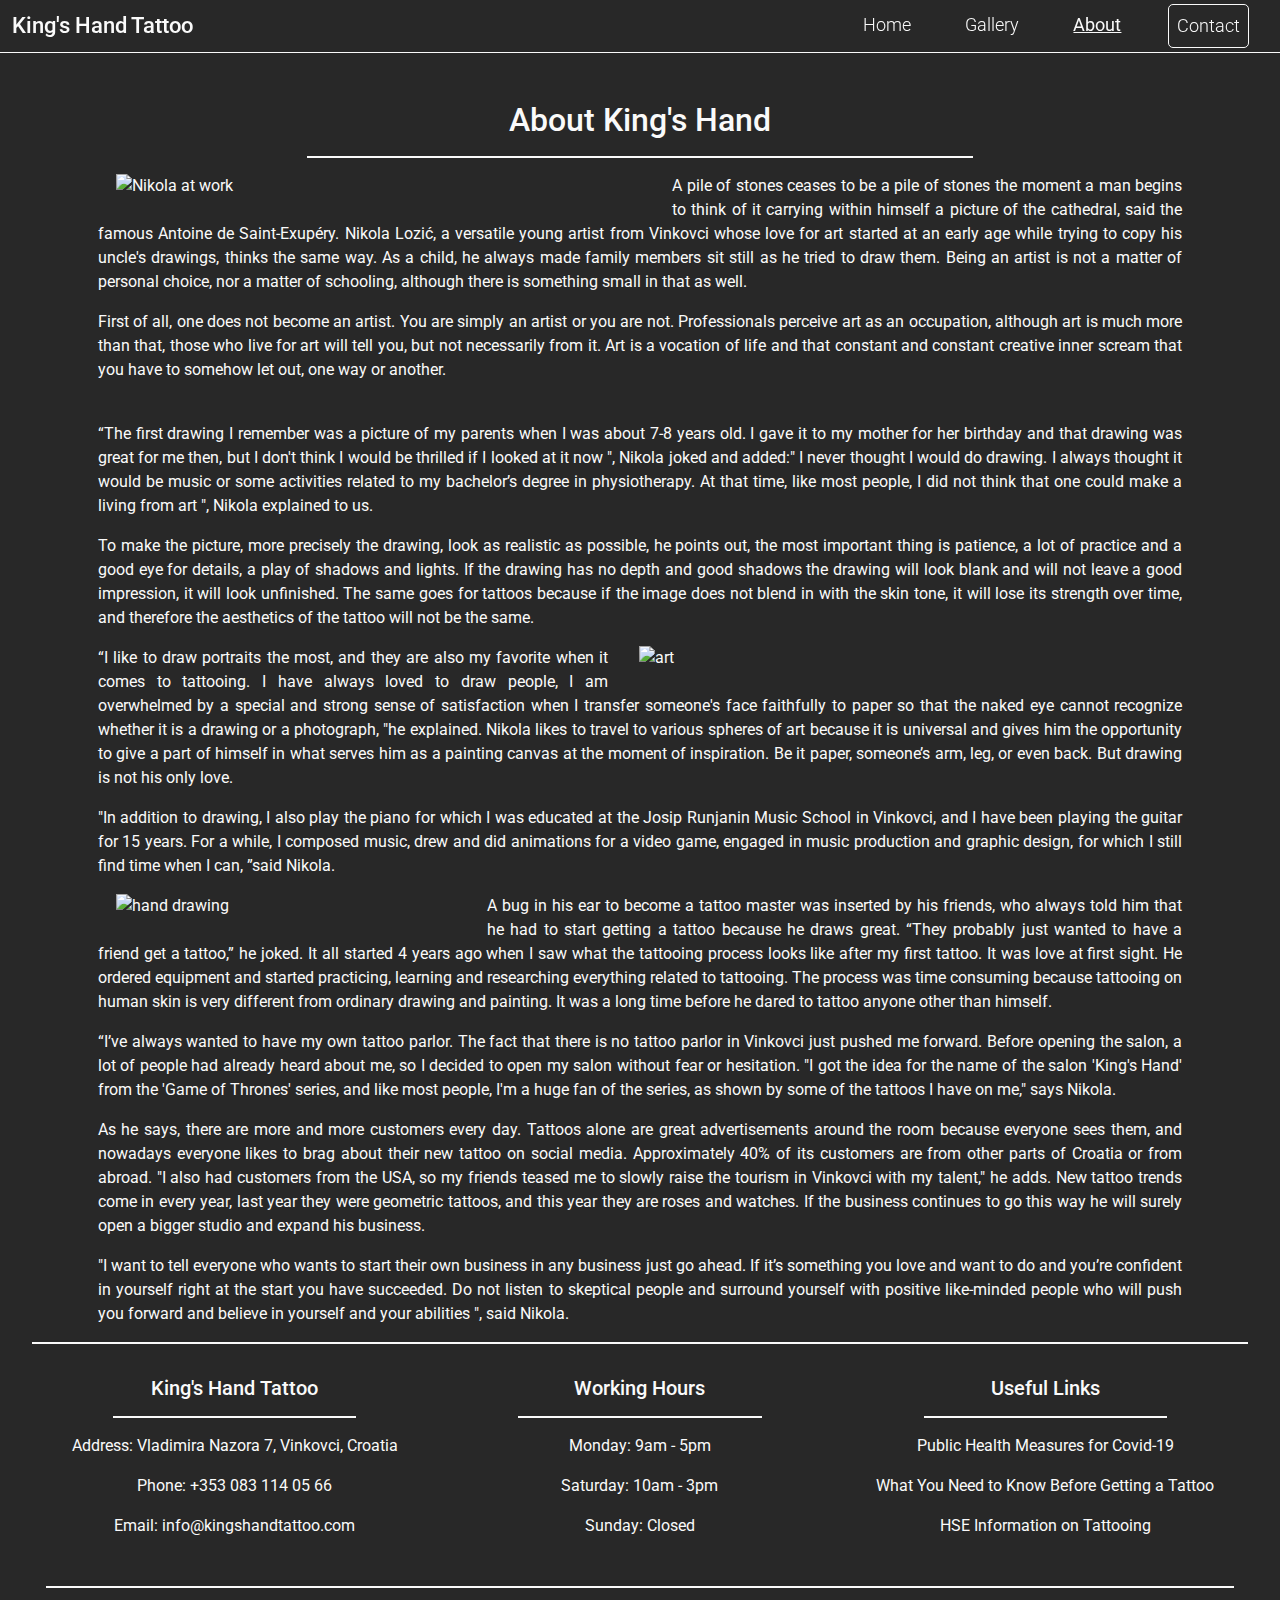
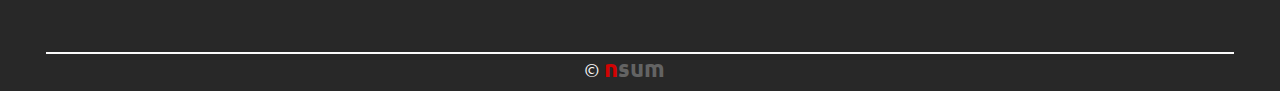
==== commit f0e03ff6: "Style final changes to navigation on all pages" ====
--- a/about.html
+++ b/about.html
@@ -9,6 +9,7 @@
     <title>King's Hand Tattoo Salon</title>
 </head>
 <body>
+    <!--Navigation-->
     <nav class="navbar navbar-expand-md navbar-dark bg-dark sticky-top">
         <a href="index.html" class="navbar-brand">King's Hand Tattoo</a>
         <button class="navbar-toggler ml-auto" type="button" data-toggle="collapse" data-target="#navdrop">
@@ -20,20 +21,18 @@
                     <a href="index.html" class="nav-link">Home</a>
                 </li>
                 <li class="nav-item">
-                    <a href="#" class="nav-link">Services</a>
-                </li>
-                <li class="nav-item">
                     <a href="gallery.html" class="nav-link">Gallery</a>
                 </li>
                 <li class="nav-item active">
                     <a href="about.html" class="nav-link">About</a>
                 </li>
                 <li class="nav-item">
-                    <a href="#" class="nav-link">Contact</a>
+                    <a href="contact.html" class="nav-link" id="contact-outline">Contact</a>
                 </li>
             </ul>
         </div>
     </nav>
+    <!--/Navigation-->
     <!--Article-->
     <div class="container container-grey">
         <h2 class="headings text-center">About King's Hand</h2>
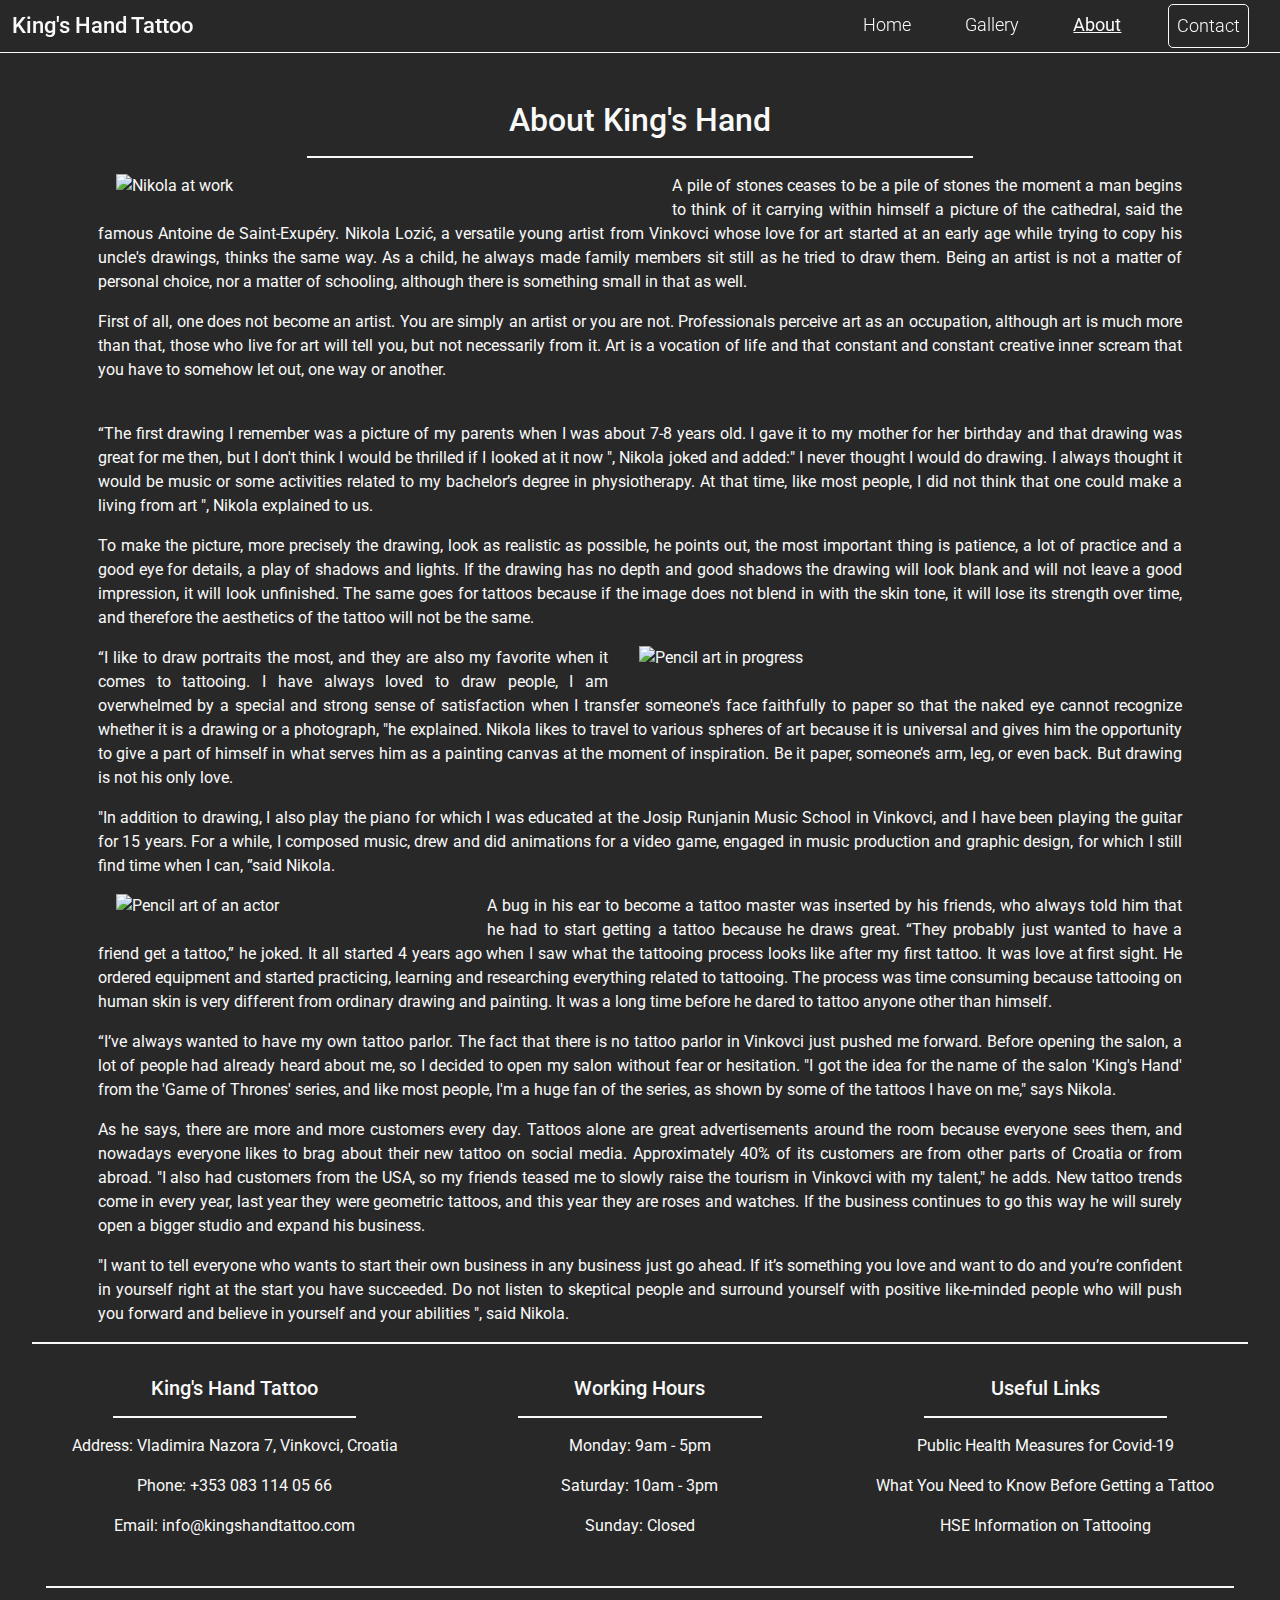
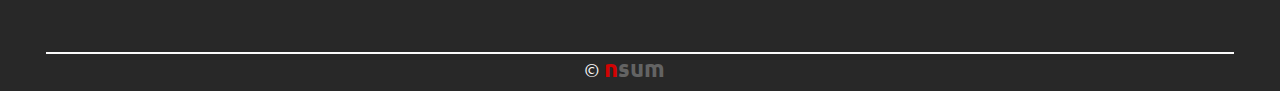
==== commit 364ee53b: "Style minor changes to pass html validator" ====
--- a/about.html
+++ b/about.html
@@ -35,34 +35,33 @@
     <!--/Navigation-->
     <!--Article-->
     <div class="container container-grey">
-        <h2 class="headings text-center">About King's Hand</h2>
-        <hr class="hr-short">
         <article>
-                <img src="assets/images/img-article.jpg" class="img-fluid float-left col-sm-12 col-md-6" width="50%" alt="Nikola at work">
-                <p>A pile of stones ceases to be a pile of stones the moment a man begins to think of it carrying within himself a picture of the cathedral, said the famous Antoine de Saint-Exupéry. 
+            <h2 class="headings text-center">About King's Hand</h2>
+            <hr class="hr-short">
+            <img src="assets/images/img-article.jpg" class="img-fluid float-left col-sm-12 col-md-6" alt="Nikola at work">
+            <p>A pile of stones ceases to be a pile of stones the moment a man begins to think of it carrying within himself a picture of the cathedral, said the famous Antoine de Saint-Exupéry. 
                 Nikola Lozić, a versatile young artist from Vinkovci whose love for art started at an early age while trying to copy his uncle's drawings, thinks the same way. 
                 As a child, he always made family members sit still as he tried to draw them. Being an artist is not a matter of personal choice, nor a matter of schooling, although there is something small in that as well.</p>
-                <p>First of all, one does not become an artist. You are simply an artist or you are not. Professionals perceive art as an occupation, although art is much more than that, those who live for art will tell you, but not necessarily from it. 
+            <p>First of all, one does not become an artist. You are simply an artist or you are not. Professionals perceive art as an occupation, although art is much more than that, those who live for art will tell you, but not necessarily from it. 
                 Art is a vocation of life and that constant and constant creative inner scream that you have to somehow let out, one way or another.</p>
-                <br>
-                <p>“The first drawing I remember was a picture of my parents when I was about 7-8 years old. 
+            <br>
+            <p>“The first drawing I remember was a picture of my parents when I was about 7-8 years old. 
                 I gave it to my mother for her birthday and that drawing was great for me then, but I don't think I would be thrilled if I looked at it now ", Nikola joked and added:" I never thought I would do drawing. 
                 I always thought it would be music or some activities related to my bachelor’s degree in physiotherapy. At that time, like most people, I did not think that one could make a living from art ", Nikola explained to us.</p>
-                <p>To make the picture, more precisely the drawing, look as realistic as possible, he points out, the most important thing is patience, a lot of practice and a good eye for details, a play of shadows and lights. 
+            <p>To make the picture, more precisely the drawing, look as realistic as possible, he points out, the most important thing is patience, a lot of practice and a good eye for details, a play of shadows and lights. 
                 If the drawing has no depth and good shadows the drawing will look blank and will not leave a good impression, it will look unfinished. 
                 The same goes for tattoos because if the image does not blend in with the skin tone, it will lose its strength over time, and therefore the aesthetics of the tattoo will not be the same.</p>
-                <img src="assets/images/art.jpg" class="img-fluid float-right col-sm-12 col-md-6" width="45%" alt="art">
-                <p>“I like to draw portraits the most, and they are also my favorite when it comes to tattooing. I have always loved to draw people, I am overwhelmed by a special and strong sense of satisfaction when I transfer someone's face faithfully to paper so that the naked eye cannot recognize whether it is a drawing or a photograph, "he explained.
+            <img src="assets/images/art.jpg" class="img-fluid float-right col-sm-12 col-md-6" alt="Pencil art in progress">
+            <p>“I like to draw portraits the most, and they are also my favorite when it comes to tattooing. I have always loved to draw people, I am overwhelmed by a special and strong sense of satisfaction when I transfer someone's face faithfully to paper so that the naked eye cannot recognize whether it is a drawing or a photograph, "he explained.
                 Nikola likes to travel to various spheres of art because it is universal and gives him the opportunity to give a part of himself in what serves him as a painting canvas at the moment of inspiration. Be it paper, someone’s arm, leg, or even back. But drawing is not his only love.</p>
-                <p>"In addition to drawing, I also play the piano for which I was educated at the Josip Runjanin Music School in Vinkovci, and I have been playing the guitar for 15 years. For a while, I composed music, drew and did animations for a video game, engaged in music production and graphic design, for which I still find time when I can, ”said Nikola.</p>
-                <img src="assets/images/jason.jpg" id="image-hidden-md" class="img-fluid float-left col-sm-12 col-md-6 col-lg-4" width="30%" alt="hand drawing">
-                <p>A bug in his ear to become a tattoo master was inserted by his friends, who always told him that he had to start getting a tattoo because he draws great. “They probably just wanted to have a friend get a tattoo,” he joked.
+            <p>"In addition to drawing, I also play the piano for which I was educated at the Josip Runjanin Music School in Vinkovci, and I have been playing the guitar for 15 years. For a while, I composed music, drew and did animations for a video game, engaged in music production and graphic design, for which I still find time when I can, ”said Nikola.</p>
+            <img src="assets/images/jason.jpg" id="image-hidden-md" class="img-fluid float-left col-sm-12 col-md-6 col-lg-4" alt="Pencil art of an actor">
+            <p>A bug in his ear to become a tattoo master was inserted by his friends, who always told him that he had to start getting a tattoo because he draws great. “They probably just wanted to have a friend get a tattoo,” he joked.
                 It all started 4 years ago when I saw what the tattooing process looks like after my first tattoo. It was love at first sight. He ordered equipment and started practicing, learning and researching everything related to tattooing. The process was time consuming because tattooing on human skin is very different from ordinary drawing and painting. It was a long time before he dared to tattoo anyone other than himself.</p>
-                <p>“I’ve always wanted to have my own tattoo parlor. The fact that there is no tattoo parlor in Vinkovci just pushed me forward. Before opening the salon, a lot of people had already heard about me, so I decided to open my salon without fear or hesitation. "I got the idea for the name of the salon 'King's Hand' from the 'Game of Thrones' series, and like most people, I'm a huge fan of the series, as shown by some of the tattoos I have on me," says Nikola.</p>
-                <p>As he says, there are more and more customers every day. Tattoos alone are great advertisements around the room because everyone sees them, and nowadays everyone likes to brag about their new tattoo on social media. Approximately 40% of its customers are from other parts of Croatia or from abroad. "I also had customers from the USA, so my friends teased me to slowly raise the tourism in Vinkovci with my talent," he adds.
+            <p>“I’ve always wanted to have my own tattoo parlor. The fact that there is no tattoo parlor in Vinkovci just pushed me forward. Before opening the salon, a lot of people had already heard about me, so I decided to open my salon without fear or hesitation. "I got the idea for the name of the salon 'King's Hand' from the 'Game of Thrones' series, and like most people, I'm a huge fan of the series, as shown by some of the tattoos I have on me," says Nikola.</p>
+            <p>As he says, there are more and more customers every day. Tattoos alone are great advertisements around the room because everyone sees them, and nowadays everyone likes to brag about their new tattoo on social media. Approximately 40% of its customers are from other parts of Croatia or from abroad. "I also had customers from the USA, so my friends teased me to slowly raise the tourism in Vinkovci with my talent," he adds.
                 New tattoo trends come in every year, last year they were geometric tattoos, and this year they are roses and watches. If the business continues to go this way he will surely open a bigger studio and expand his business.</p>
-                <p>"I want to tell everyone who wants to start their own business in any business just go ahead. If it’s something you love and want to do and you’re confident in yourself right at the start you have succeeded. Do not listen to skeptical people and surround yourself with positive like-minded people who will push you forward and believe in yourself and your abilities ", said Nikola.
-                </p>
+            <p>"I want to tell everyone who wants to start their own business in any business just go ahead. If it’s something you love and want to do and you’re confident in yourself right at the start you have succeeded. Do not listen to skeptical people and surround yourself with positive like-minded people who will push you forward and believe in yourself and your abilities ", said Nikola.</p>
         </article>
     </div>
     <!--Footer-->
